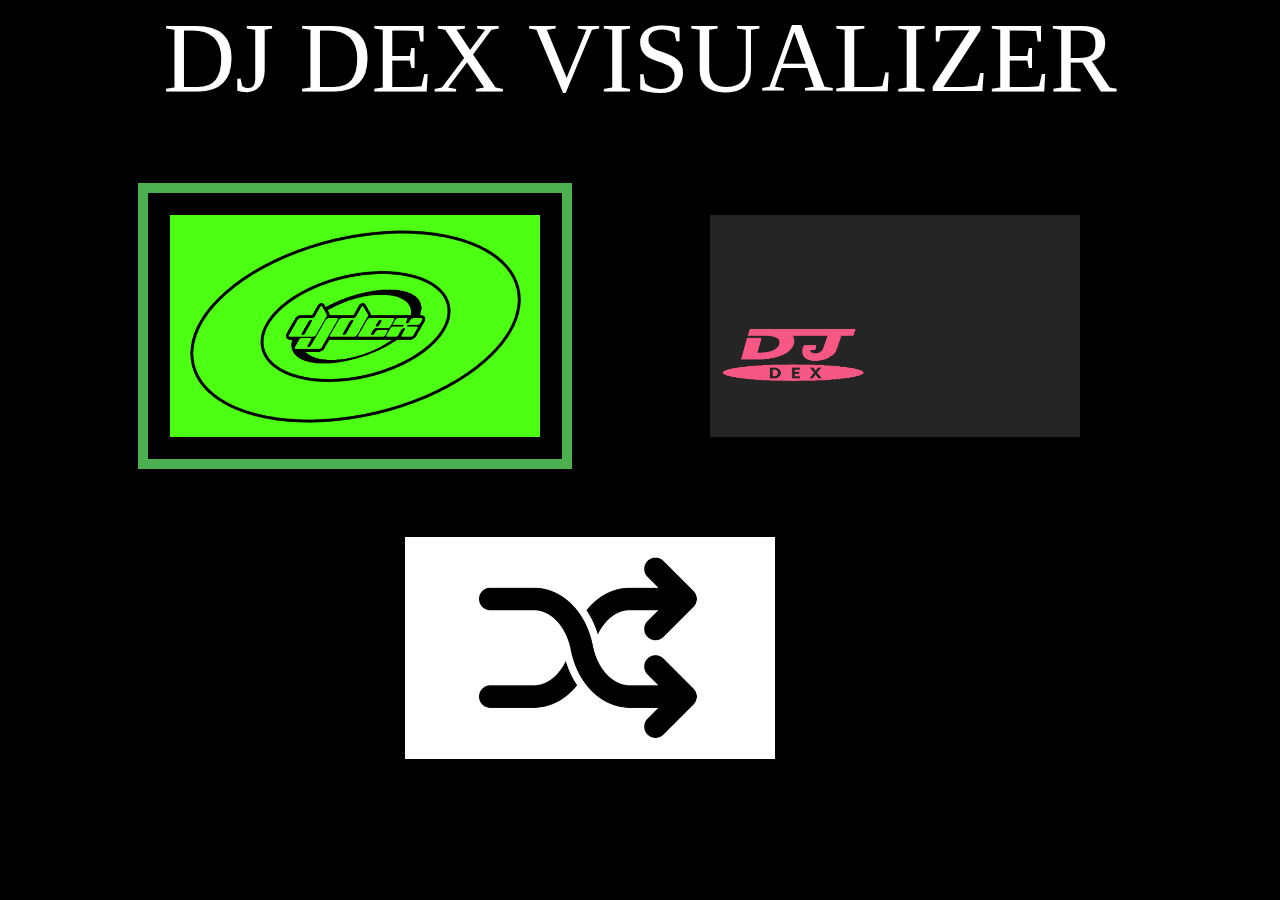
==== controller.html @ 2e71bfad "saving" ====
<html>
    <head>
        <link rel="stylesheet" href="style.css">
        <script type = "text/javascript" src="visualizer.js"></script>  
    </head>
    <body onload="selectItem(0)">
        <div class="titling">DJ DEX VISUALIZER</div>
        <div class="visualizers-container">
            <div class="visualizer-item" onclick="selectItem(0)">
                <img class="thumnail-img" src="./assets/thumbnails/circles_thumbnail.png" alt="Circles Thumbnail">
            </div>
            <div class="visualizer-item" onclick="selectItem(1)">
                <img class="thumnail-img" src="./assets/thumbnails/dvd_thumbnail.png" alt="DVD Thumbnail">
            </div>
            <div class="visualizer-item" onclick="selectItem(2)">
                <img class="thumnail-img" src="./assets/thumbnails/shuffle_thumbnail.png" alt="DVD Thumbnail">
            </div>
        </div>
    </body>
</html>
---- style.css ----
body {
    border: 0px;
    margin: 0px;
    background-color: black;
}

.titling {
    text-align: center;
    font-size: 100px;
    color: white;
}

.visualizers-container {
    padding: 50px;
    width: calc(100vw - 200px);;
    display: flex;
    flex-wrap: wrap;
    justify-content: space-around;
} 

.visualizer-item {
    padding: 50px;
    text-align: center;
    font-size: 20px;
    color: white;
}

.selected-visualizer {
    border: 2px solid black;
    outline: #4CAF50 solid 10px;
    margin: auto;  
    padding: 20px;
    text-align: center;
}

.thumnail-img {
    max-width: 370px;  
    height: auto;  
}
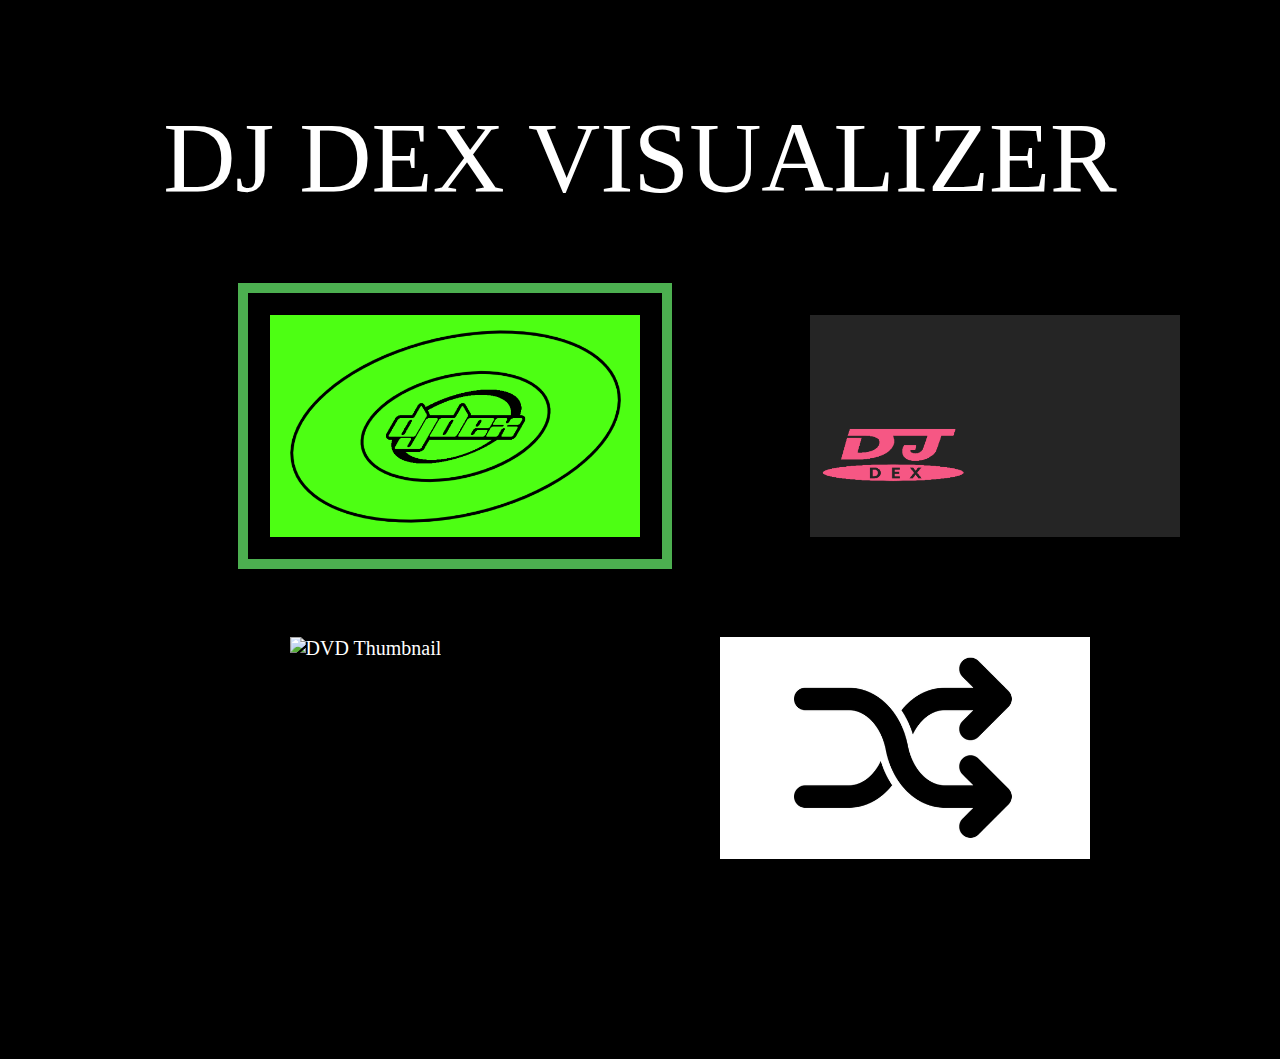
==== commit d4996271: "better sound active functionality, and working on 3d renderings, issues with running two setup funct" ====
--- a/controller.html
+++ b/controller.html
@@ -13,6 +13,9 @@
                 <img class="thumnail-img" src="./assets/thumbnails/dvd_thumbnail.png" alt="DVD Thumbnail">
             </div>
             <div class="visualizer-item" onclick="selectItem(2)">
+                <img class="thumnail-img" src="./assets/thumbnails/cube_thumbnail.png" alt="DVD Thumbnail">
+            </div>
+            <div class="visualizer-item" onclick="selectItem(3)">
                 <img class="thumnail-img" src="./assets/thumbnails/shuffle_thumbnail.png" alt="DVD Thumbnail">
             </div>
         </div>
--- a/style.css
+++ b/style.css
@@ -1,6 +1,7 @@
 body {
     border: 0px;
     margin: 0px;
+    padding: 100px;
     background-color: black;
 }
 
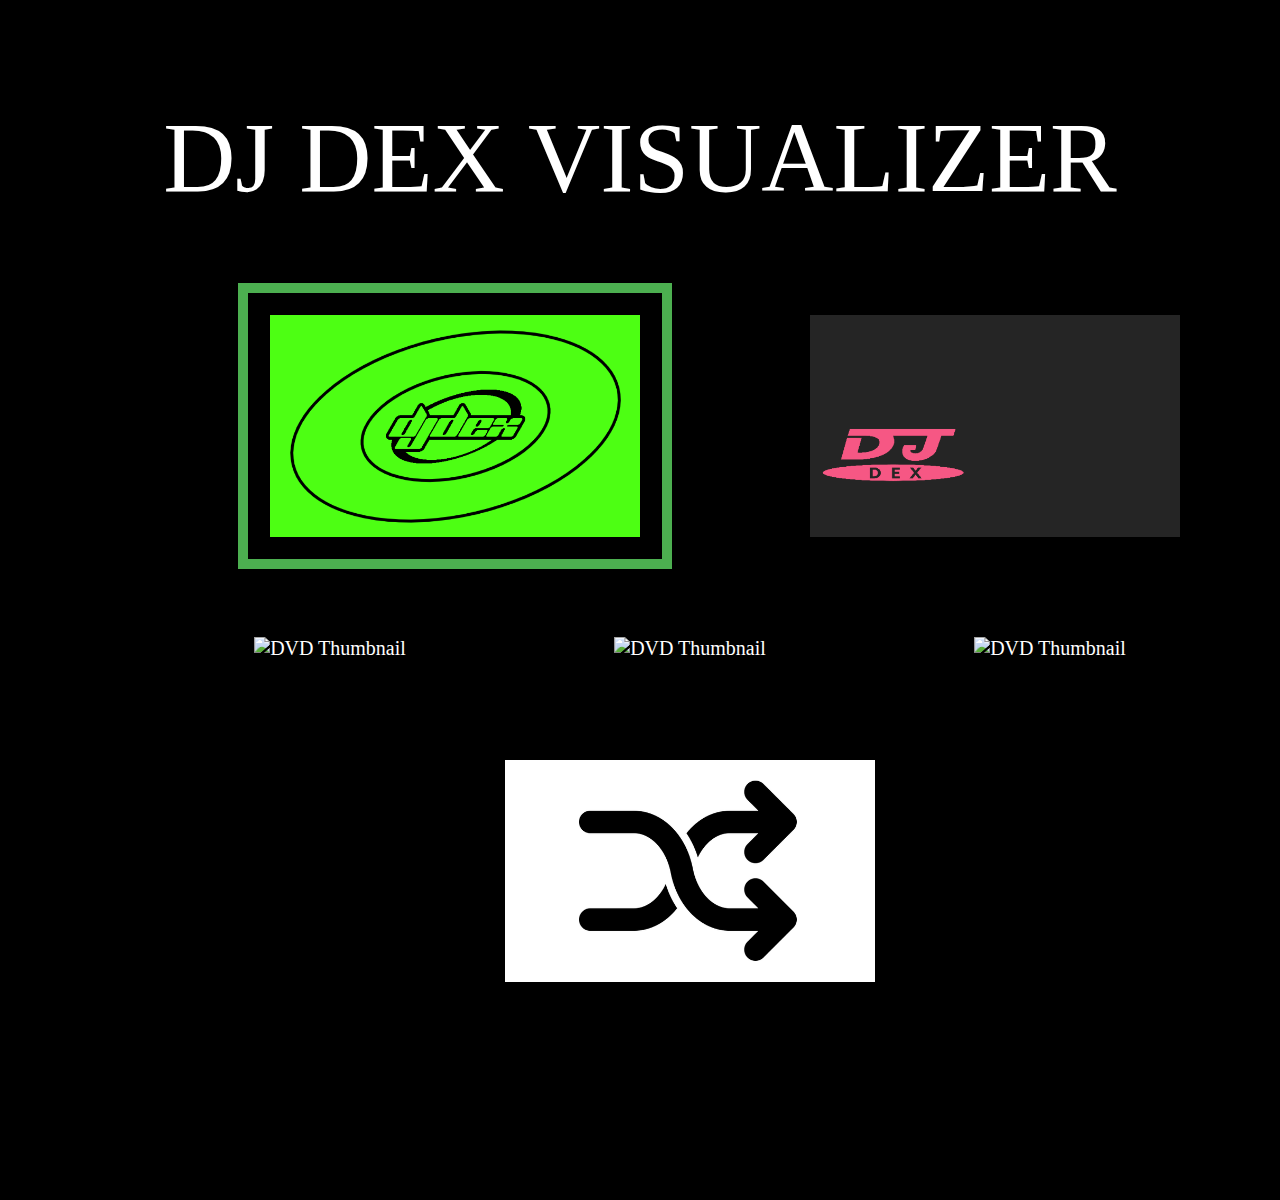
==== commit b5f6258d: "saving" ====
--- a/controller.html
+++ b/controller.html
@@ -13,11 +13,17 @@
                 <img class="thumnail-img" src="./assets/thumbnails/dvd_thumbnail.png" alt="DVD Thumbnail">
             </div>
             <div class="visualizer-item" onclick="selectItem(2)">
+                <img class="thumnail-img" src="./assets/thumbnails/hall_thumbnail.png" alt="DVD Thumbnail">
+            </div>
+            <div class="visualizer-item" onclick="selectItem(3)">
+                <img class="thumnail-img" src="./assets/thumbnails/square_thumbnail.png" alt="DVD Thumbnail">
+            </div>
+            <div class="visualizer-item" onclick="selectItem(4)">
                 <img class="thumnail-img" src="./assets/thumbnails/cube_thumbnail.png" alt="DVD Thumbnail">
             </div>
-            <div class="visualizer-item" onclick="selectItem(3)">
+            <div class="visualizer-item" onclick="selectItem(5)">
                 <img class="thumnail-img" src="./assets/thumbnails/shuffle_thumbnail.png" alt="DVD Thumbnail">
             </div>
         </div>
     </body>
-</html>+</html>hall_thumbnail.png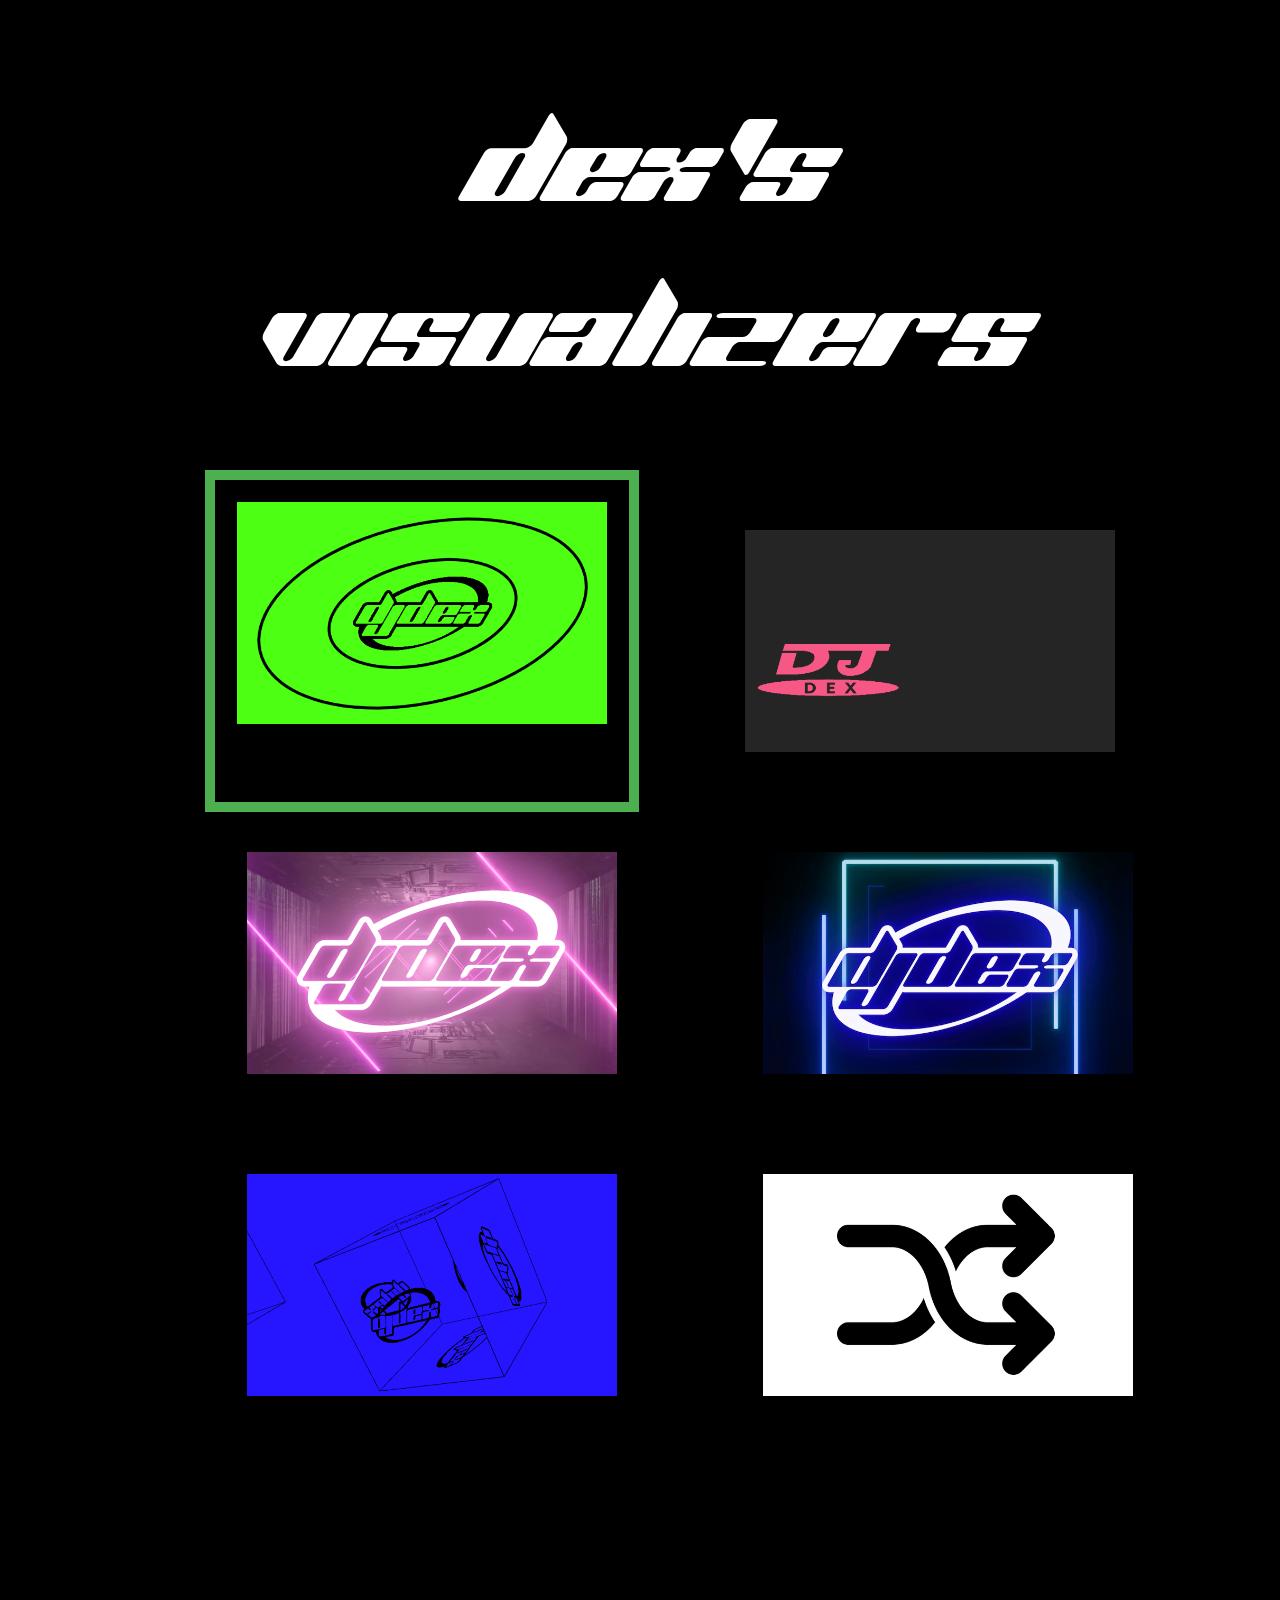
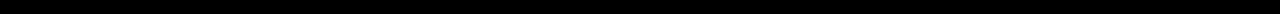
==== commit cc530a07: "adding large files" ====
--- a/controller.html
+++ b/controller.html
@@ -4,7 +4,7 @@
         <script type = "text/javascript" src="visualizer.js"></script>  
     </head>
     <body onload="selectItem(0)">
-        <div class="titling">DJ DEX VISUALIZER</div>
+        <div class="titling"> DEX'S VISUALIZERS</div>
         <div class="visualizers-container">
             <div class="visualizer-item" onclick="selectItem(0)">
                 <img class="thumnail-img" src="./assets/thumbnails/circles_thumbnail.png" alt="Circles Thumbnail">
--- a/style.css
+++ b/style.css
@@ -1,3 +1,5 @@
+@font-face { font-family: "Planet-Kosmos"; src: url('./assets/PLANK___.TTF'); } 
+
 body {
     border: 0px;
     margin: 0px;
@@ -9,6 +11,7 @@
     text-align: center;
     font-size: 100px;
     color: white;
+    font-family: "Planet-Kosmos";
 }
 
 .visualizers-container {
@@ -16,7 +19,7 @@
     width: calc(100vw - 200px);;
     display: flex;
     flex-wrap: wrap;
-    justify-content: space-around;
+    justify-content: space-evenly;
 } 
 
 .visualizer-item {
@@ -29,7 +32,7 @@
 .selected-visualizer {
     border: 2px solid black;
     outline: #4CAF50 solid 10px;
-    margin: auto;  
+    /* margin: auto;   */
     padding: 20px;
     text-align: center;
 }
@@ -39,3 +42,4 @@
     height: auto;  
 }
 
+
